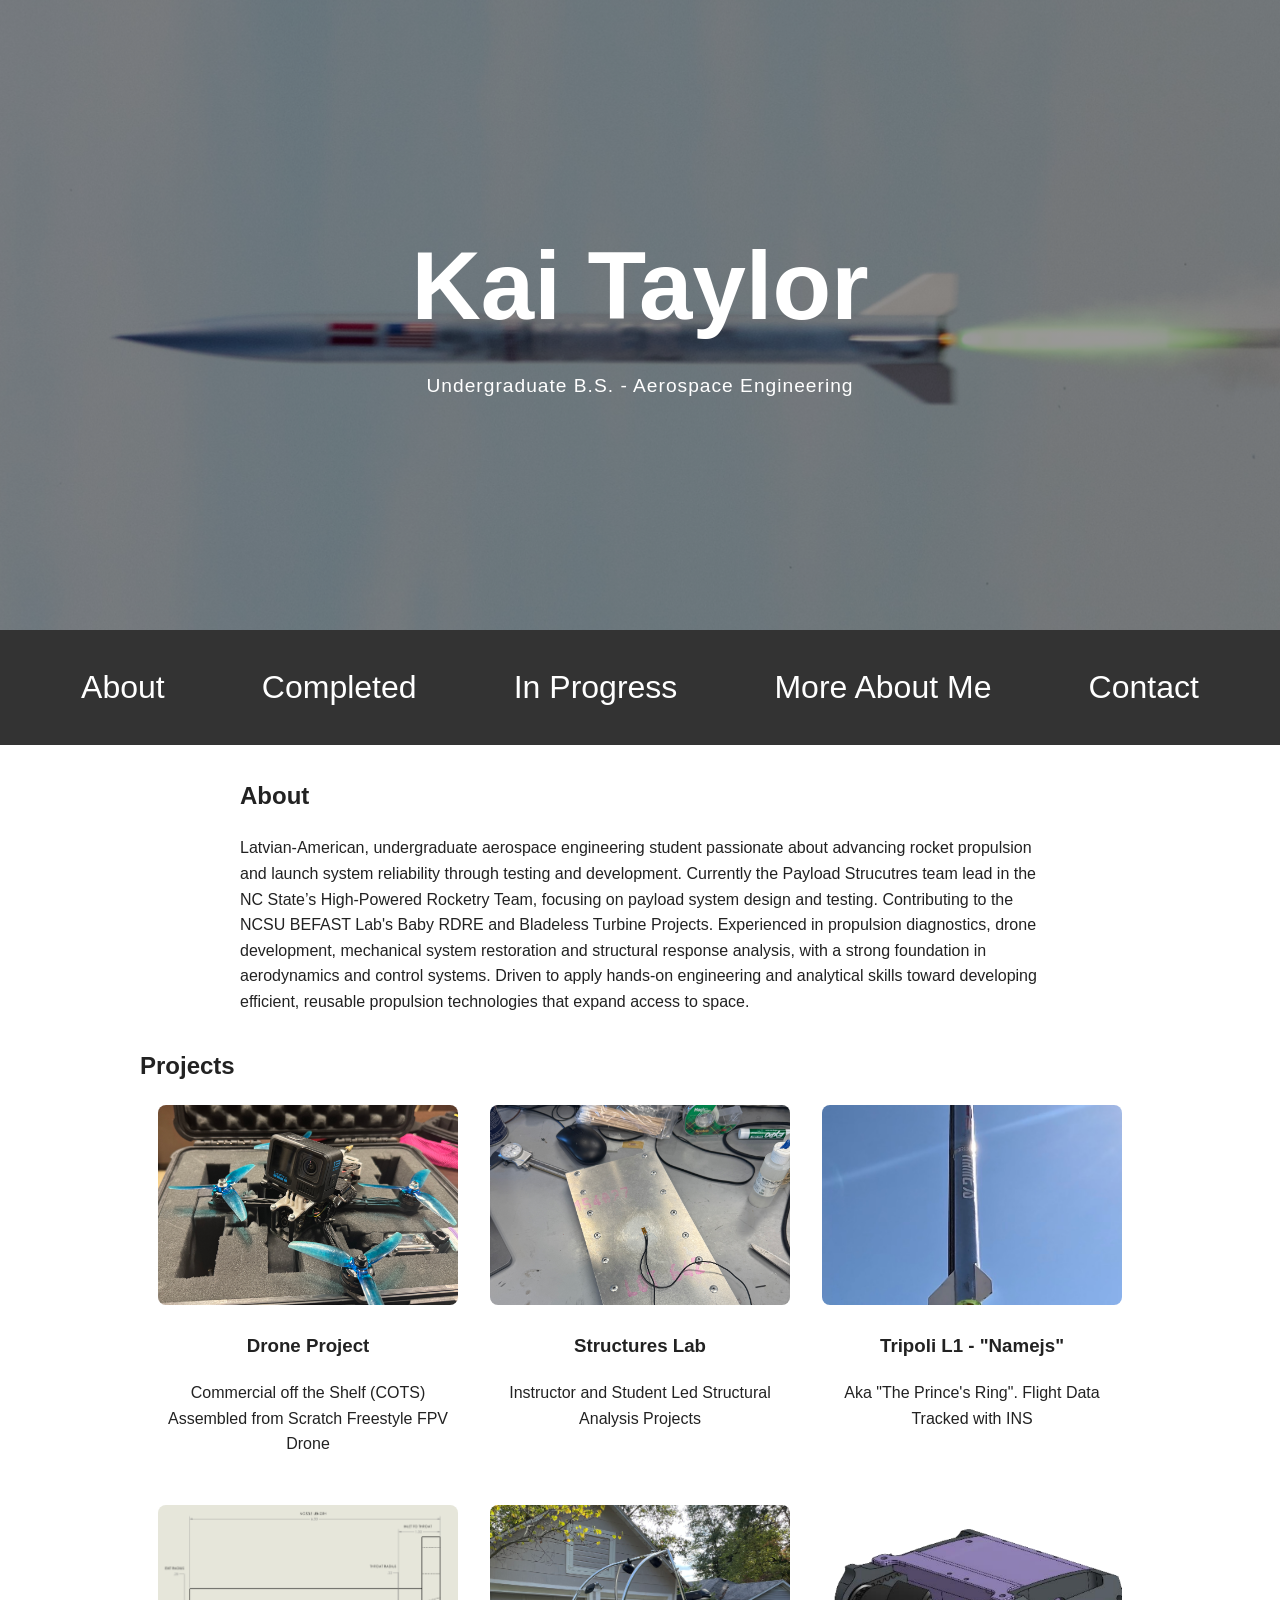
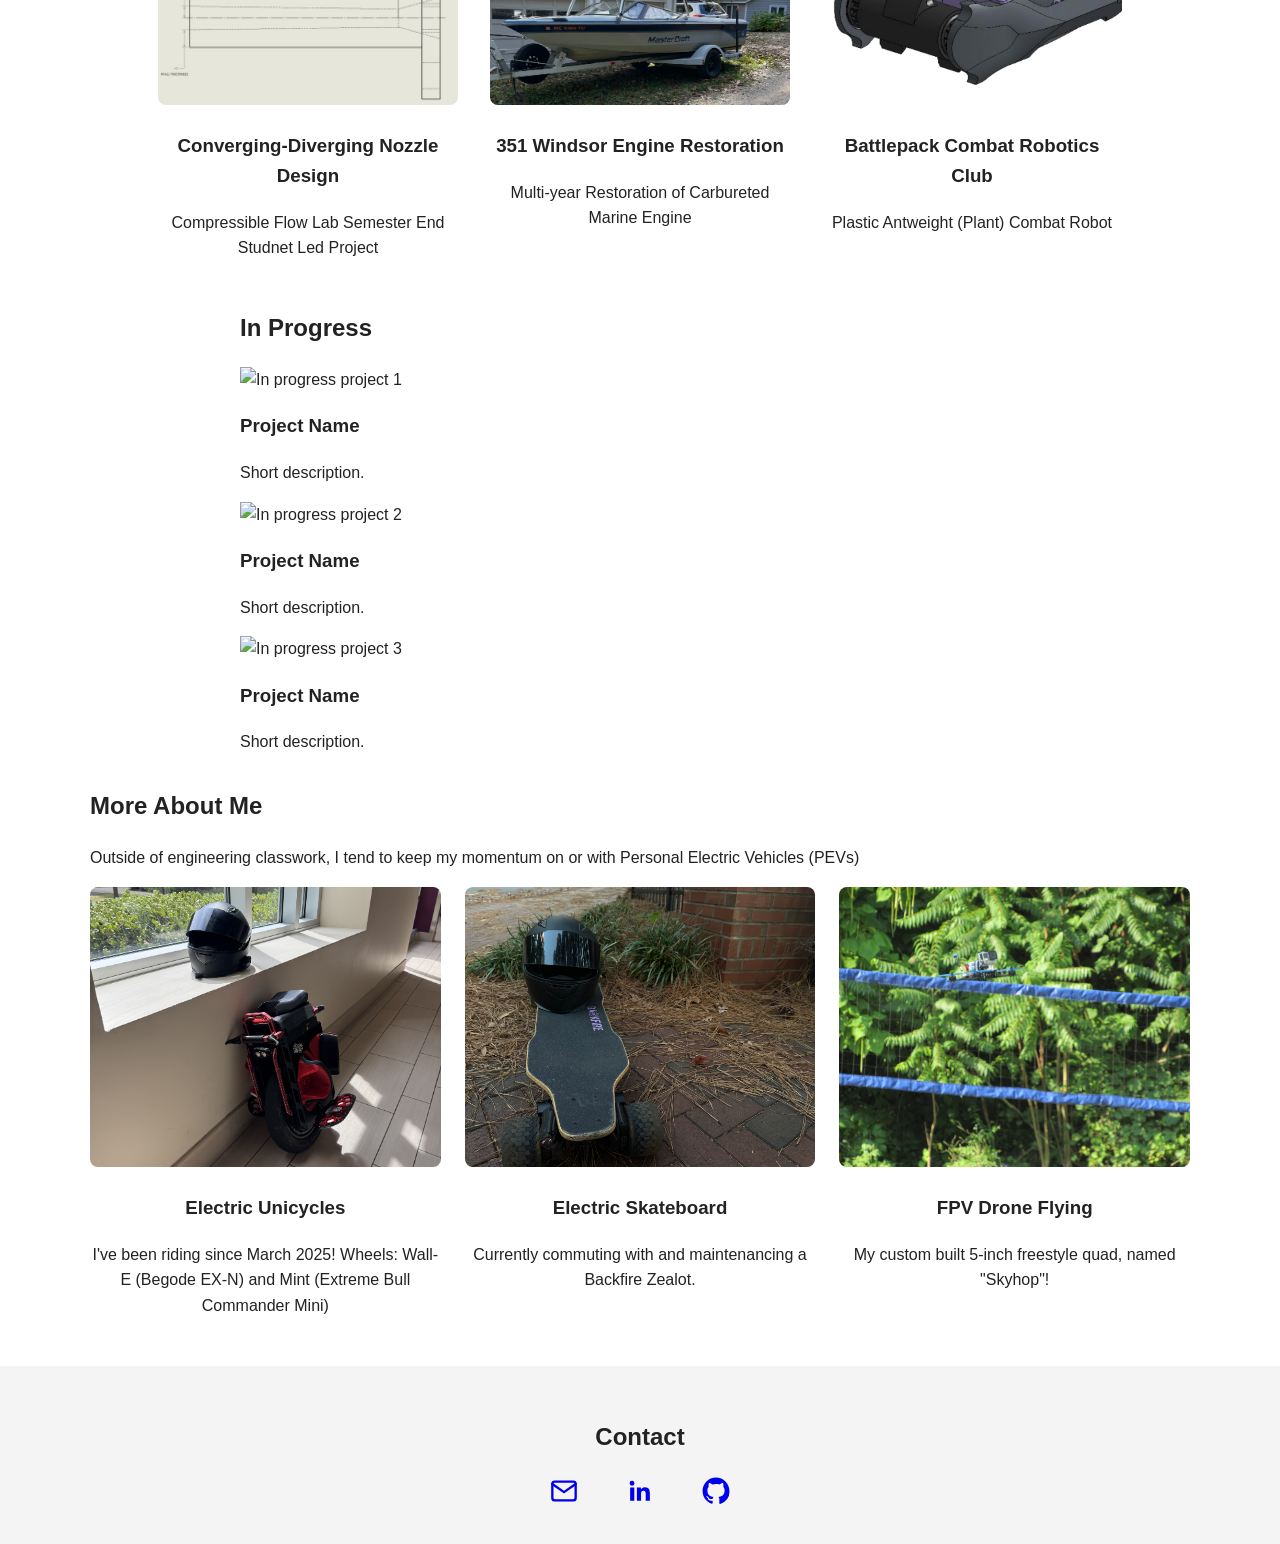
==== index.html @ 276e04f7 "Refactor in-progress project HTML structure Updated project display structure for in-progress projec" ====
<!DOCTYPE html>
<html lang="en">
<head>
  <meta charset="UTF-8">
  <meta name="viewport" content="width=device-width, initial-scale=1.0">
  <title>Kai Taylor — Portfolio</title>
  <link rel="stylesheet" href="style.css">
</head>
<body>

  <header>
    <h1>Kai Taylor</h1>
    <p>Undergraduate B.S. - Aerospace Engineering</p>
  </header>

<nav>
  <a href="#about">About</a>
  <a href="#projects">Completed</a>
  <a href="#in-progress">In Progress</a>
  <a href="#hobbies">More About Me</a>
  <a href="#contact">Contact</a>
</nav>

  <section id="about">
    <h2>About</h2>
    <p>Latvian-American, undergraduate aerospace engineering student passionate about advancing rocket propulsion and launch system reliability through testing and development. Currently the Payload Strucutres team lead in the NC State’s High-Powered Rocketry Team, focusing on payload system design and testing. Contributing to the NCSU BEFAST Lab's Baby RDRE and Bladeless Turbine Projects. Experienced in propulsion diagnostics, drone development, mechanical system restoration and structural response analysis, with a strong foundation in aerodynamics and control systems. Driven to apply hands-on engineering and analytical skills toward developing efficient, reusable propulsion technologies that expand access to space.</p>
  </section>

<section id="projects">
  <h2>Projects</h2>

  <div class="project-row">
    
    <div class="project">
      <a href="drone.html" class="project-link">
      <img src="drn_bann.JPG" alt="Drone project">
      </a>
      <h3>Drone Project</h3>
      <p>Commercial off the Shelf (COTS) Assembled from Scratch Freestyle FPV Drone</p>
    </div>
    
    <div class="project">
      <a href="structures-lab.html" class="project-link">
      <img src="struct_bann.JPG" alt="Structures lab">
      </a>
      <h3>Structures Lab</h3>
      <p>Instructor and Student Led Structural Analysis Projects</p>
    </div>
    
    <div class="project">
      <a href="tripoli-l1.html" class="project-link">
      <img src="rock_bann.jpg" alt="Tripoli L1">
      </a>
      <h3>Tripoli L1 - "Namejs"</h3>
      <p>Aka "The Prince's Ring". Flight Data Tracked with INS</p>
    </div>
    
  </div>

  <div class="project-row">
    
    <div class="project">
      <a href="cd-nozzle.html" class="project-link">
      <img src="nozz_bann.png" alt="Aero 2 lab nozzle">
      </a>
      <h3>Converging-Diverging Nozzle Design</h3>
      <p>Compressible Flow Lab Semester End Studnet Led Project</p>
    </div>
    
    <div class="project">
      <a href="351-windsor.html" class="project-link">
      <img src="laiv_bann.jpeg" alt="351 Windsor engine restoration">
      </a>
      <h3>351 Windsor Engine Restoration</h3>
      <p>Multi-year Restoration of Carbureted Marine Engine</p>
    </div>
    
    <div class="project">
      <a href="battlepack.html" class="project-link">
      <img src="bpcb_bann.png" alt="Battlepack Combat Robot">
      </a>
      <h3>Battlepack Combat Robotics Club</h3>
      <p>Plastic Antweight (Plant) Combat Robot</p>
    </div>
    
  </div>

</section>
  
<section id="in-progress">
  <h2>In Progress</h2>

  <div class="inprogress-row">
    <div class="inprogress">
      <img src="https://placehold.co/600x400?text=WIP+1" alt="In progress project 1">
      <h3>Project Name</h3>
      <p>Short description.</p>
    </div>
    <div class="inprogress">
      <img src="https://placehold.co/600x400?text=WIP+2" alt="In progress project 2">
      <h3>Project Name</h3>
      <p>Short description.</p>
    </div>
    <div class="inprogress">
      <img src="https://placehold.co/600x400?text=WIP+3" alt="In progress project 3">
      <h3>Project Name</h3>
      <p>Short description.</p>
    </div>
  </div>
</section>
  
<section id="hobbies">
  <h2>More About Me</h2>
  <p>Outside of engineering classwork, I tend to keep my momentum on or with Personal Electric Vehicles (PEVs)</p>

  <div class="hobby-row">
    <div class="hobby">
      <img src="EUC.JPG" alt="Electric unicycle">
      <h3>Electric Unicycles</h3>
      <p>I've been riding since March 2025! Wheels: Wall-E (Begode EX-N) and Mint (Extreme Bull Commander Mini)</p>
    </div>
    <div class="hobby">
      <img src="eskate.JPG" alt="Electric skateboard">
      <h3>Electric Skateboard</h3>
      <p>Currently commuting with and maintenancing a Backfire Zealot.</p>
    </div>
    <div class="hobby">
      <img src="FPV.JPG" alt="FPV drone flying">
      <h3>FPV Drone Flying</h3>
      <p>My custom built 5-inch freestyle quad, named "Skyhop"!</p>
    </div>
  </div>
</section>
  
<footer id="contact">
  <h2>Contact</h2>
  <div class="social-links">
    <a href="mailto:kaialekstaylor@gmail.com" aria-label="Email me">
      <svg xmlns="http://www.w3.org/2000/svg" width="28" height="28" viewBox="0 0 24 24" fill="none" stroke="currentColor" stroke-width="2" stroke-linecap="round" stroke-linejoin="round">
        <path d="M4 4h16v16H4z" stroke="none"/>
        <path d="M22 6l-10 7L2 6"/>
        <rect x="2" y="4" width="20" height="16" rx="2"/>
      </svg>
    </a>
    <a href="https://www.linkedin.com/in/kai-taylor-4030952b3/" target="_blank" rel="noopener noreferrer" aria-label="My LinkedIn">
      <svg xmlns="http://www.w3.org/2000/svg" width="28" height="28" viewBox="0 0 24 24" fill="currentColor">
        <path d="M20.45 20.45h-3.56v-5.57c0-1.33-.02-3.04-1.85-3.04-1.85 0-2.14 1.45-2.14 2.94v5.67H9.34V9h3.41v1.56h.05c.48-.9 1.64-1.85 3.38-1.85 3.6 0 4.27 2.37 4.27 5.45v6.29zM5.34 7.43a2.07 2.07 0 1 1 0-4.13 2.07 2.07 0 0 1 0 4.13zM7.12 20.45H3.56V9h3.56v11.45z"/>
      </svg>
    </a>
    
    <a href="https://github.com/kaiatay" target="_blank" rel="noopener noreferrer" aria-label="My GitHub">
  <svg xmlns="http://www.w3.org/2000/svg" width="28" height="28" viewBox="0 0 24 24" fill="currentColor">
    <path d="M12 .5C5.65.5.5 5.65.5 12c0 5.08 3.29 9.39 7.86 10.91.57.11.78-.25.78-.55 0-.27-.01-1.16-.02-2.11-3.2.7-3.88-1.36-3.88-1.36-.52-1.33-1.28-1.68-1.28-1.68-1.04-.71.08-.7.08-.7 1.15.08 1.76 1.18 1.76 1.18 1.03 1.76 2.7 1.25 3.36.96.1-.75.4-1.25.72-1.54-2.56-.29-5.25-1.28-5.25-5.7 0-1.26.45-2.29 1.18-3.09-.12-.29-.51-1.46.11-3.05 0 0 .97-.31 3.18 1.18a11.05 11.05 0 0 1 2.9-.39c.98.01 1.97.13 2.9.39 2.2-1.49 3.17-1.18 3.17-1.18.63 1.59.24 2.76.12 3.05.74.8 1.18 1.83 1.18 3.09 0 4.43-2.7 5.4-5.27 5.69.42.36.78 1.08.78 2.17 0 1.57-.01 2.83-.01 3.22 0 .3.2.67.79.55A10.51 10.51 0 0 0 23.5 12C23.5 5.65 18.35.5 12 .5z"/>
  </svg>
</a>
  </div>
</footer>

</body>
</html>
---- style.css ----
body {
  font-family: Arial, sans-serif;
  margin: 0;
  padding: 0;
  line-height: 1.6;
  color: #222;
}

header {
  height: 70vh;
  display: flex;
  flex-direction: column;
  justify-content: center;
  align-items: center;
  text-align: center;
  background: linear-gradient(rgba(0,0,0,0.4), rgba(0,0,0,0.4)),
              url('banner.PNG') center/cover no-repeat;
  color: white;
}

header h1 {
  font-size: 6rem;
  margin: 0;
}

.hobby-row {
  display: flex;
  justify-content: center;
  gap: 1.5rem;
  flex-wrap: nowrap;
}

#hobbies {
  max-width: 1100px;
}

.hobby {
  flex: 1 1 0;
  text-align: center;
}

.hobby img {
  width: 100%;
  height: 280px;
  object-fit: cover;
  border-radius: 8px;
}

header p {
  font-size: 1.2rem;
  margin-top: 0.5rem;
  font-weight: 300;
  letter-spacing: 1px;
}

html {
  scroll-behavior: smooth;
}

nav {
  display: flex;
  justify-content: space-evenly;
  font-size: 2.0rem;
  gap: 3rem;
  padding: 2rem;
  background: #333;
}

nav a {
  color: white;
  text-decoration: none;
}

section {
  max-width: 800px;
  width: 90%;
  margin: 2rem auto;
  padding: 0 1rem;
  scroll-margin-top: 2rem;
}

#projects {
  max-width: 1000px;
}

.project-row {
  display: flex;
  justify-content: center;
  gap: 2rem;
  flex-wrap: wrap;
  margin-bottom: 2rem;
}

.project {
  flex: 1 1 250px;
  max-width: 300px;
  text-align: center;
}

.project-link {
  color: inherit;
  text-decoration: none;
  display: block;
  cursor: pointer;
}

.project-link:hover h3 {
  text-decoration: underline;
}

.project-link img {
  transition: transform 0.2s ease, box-shadow 0.2s ease;
}

.project-link:hover img {
  transform: translateY(-6px);
  box-shadow: 0 8px 16px rgba(0,0,0,0.2);
}

.project img {
  width: 100%;
  height: 200px;
  object-fit: cover;
  object-position: center 30%;
  border-radius: 8px;
}

.project-header {
  height: 30vh;
  background: #333;
  display: flex;
  justify-content: center;
  align-items: center;
  color: white;
}

.project-detail {
  max-width: 800px;
  width: 90%;
  margin: 2rem auto;
}

.project-detail img {
  width: 100%;
  border-radius: 8px;
  margin-bottom: 1rem;
}

.back-link {
  display: inline-flex;
  align-items: center;
  color: #333;
  margin-top: 1.5rem;
  transition: transform 0.2s ease, color 0.2s ease;
}

.back-link:hover {
  transform: translateX(-4px);
  color: #000;
}

footer {
  text-align: center;
  justify-content: space-evenly;
  padding: 2rem;
  background: #f4f4f4;
}

.social-links {
  display: flex;
  justify-content: center;
  gap: 3rem;
  margin-top: 1rem;
}

@media (max-width: 600px) {

  header h1 {
    font-size: 2.8rem;
  }

  header p {
    font-size: 1rem;
  }

 .hobby img {
    height: 90px;
  }
  
  nav {
    font-size: 0.85rem;
    gap: 0.5rem;
    padding: 0.5rem;
  }

  section {
    width: 95%;
    padding: 0 0.5rem;
  }

  .project-row {
    gap: 0.75rem;
  }

  .project {
    flex: 1 1 90px;
    max-width: 110px;
  }

  .project img {
    height: 90px;
  }

  .project h3 {
    font-size: 0.75rem;
    margin: 0.4rem 0;
  }

  .project p {
    display: none;
  }

  .project-header h1 {
    font-size: 1.6rem;
  }

  .back-link svg {
    width: 22px;
    height: 22px;
  }

  .social-links svg {
    width: 22px;
    height: 22px;
  }

}
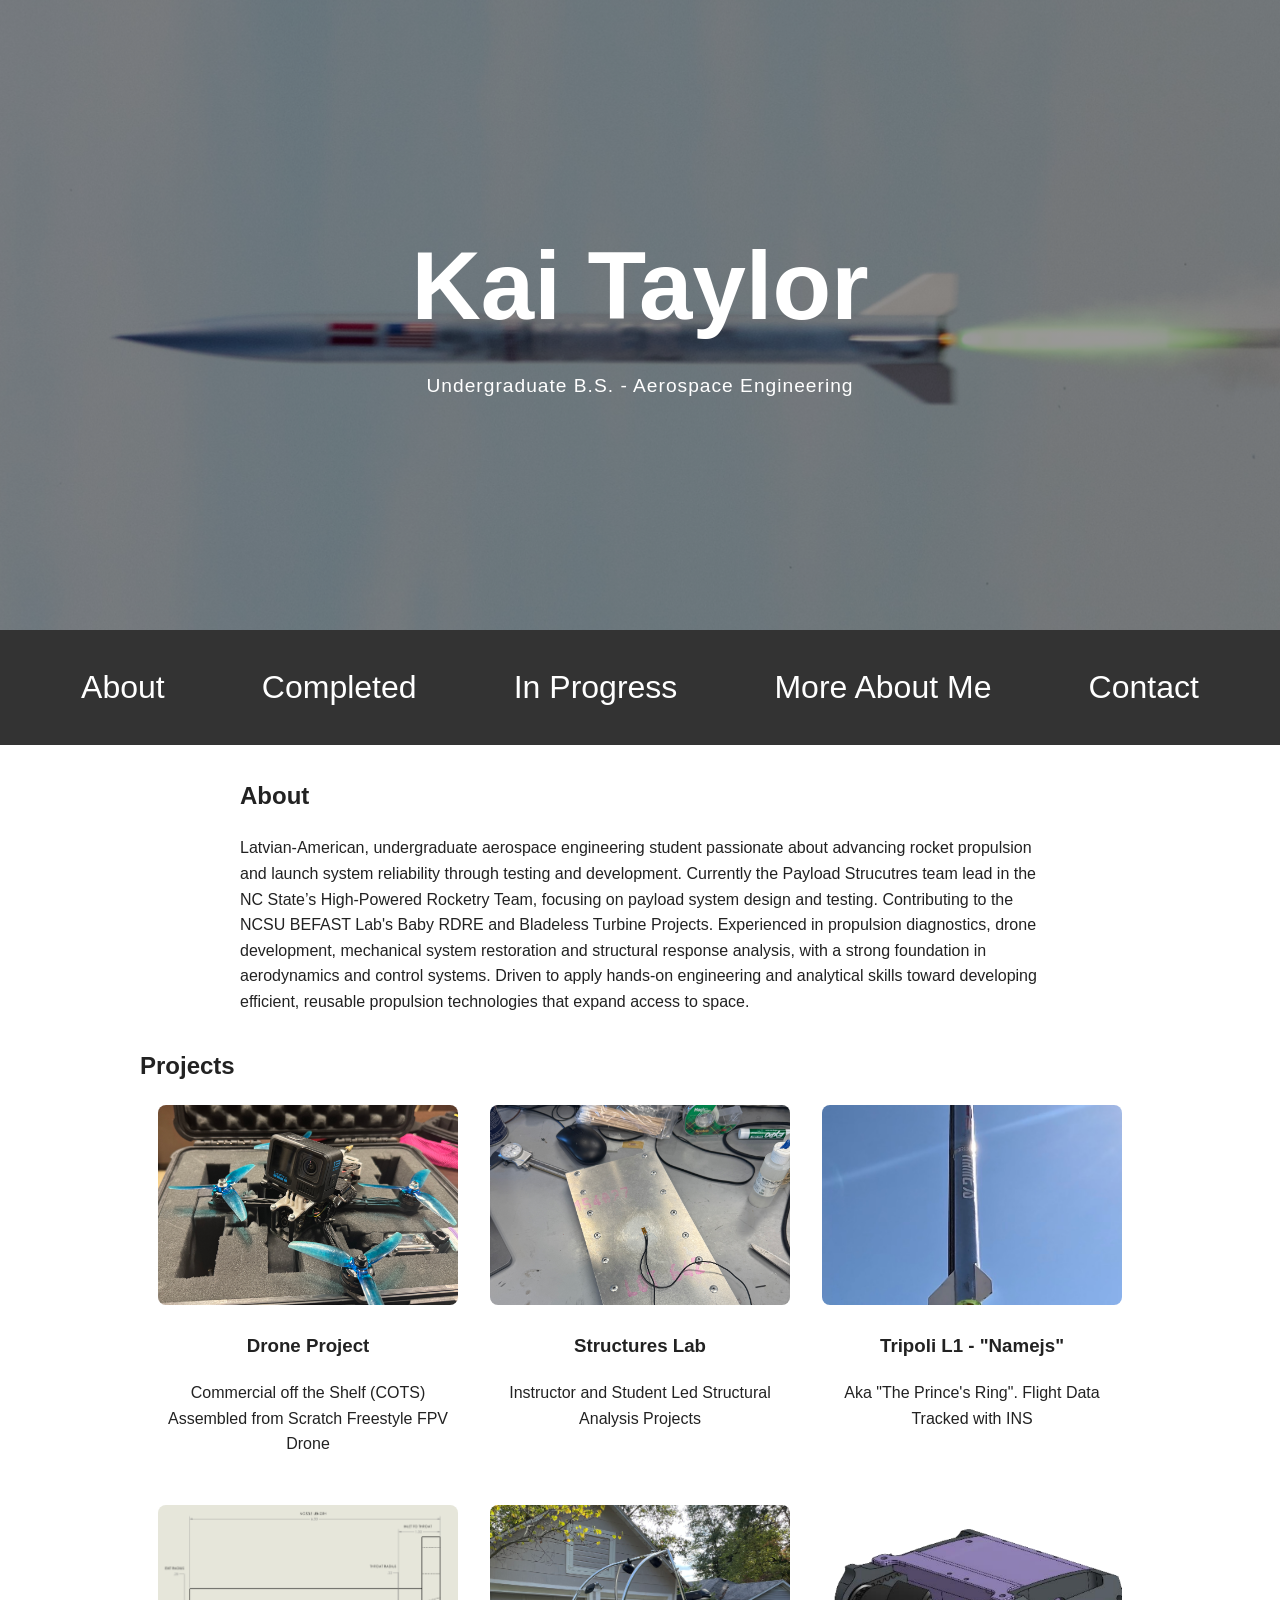
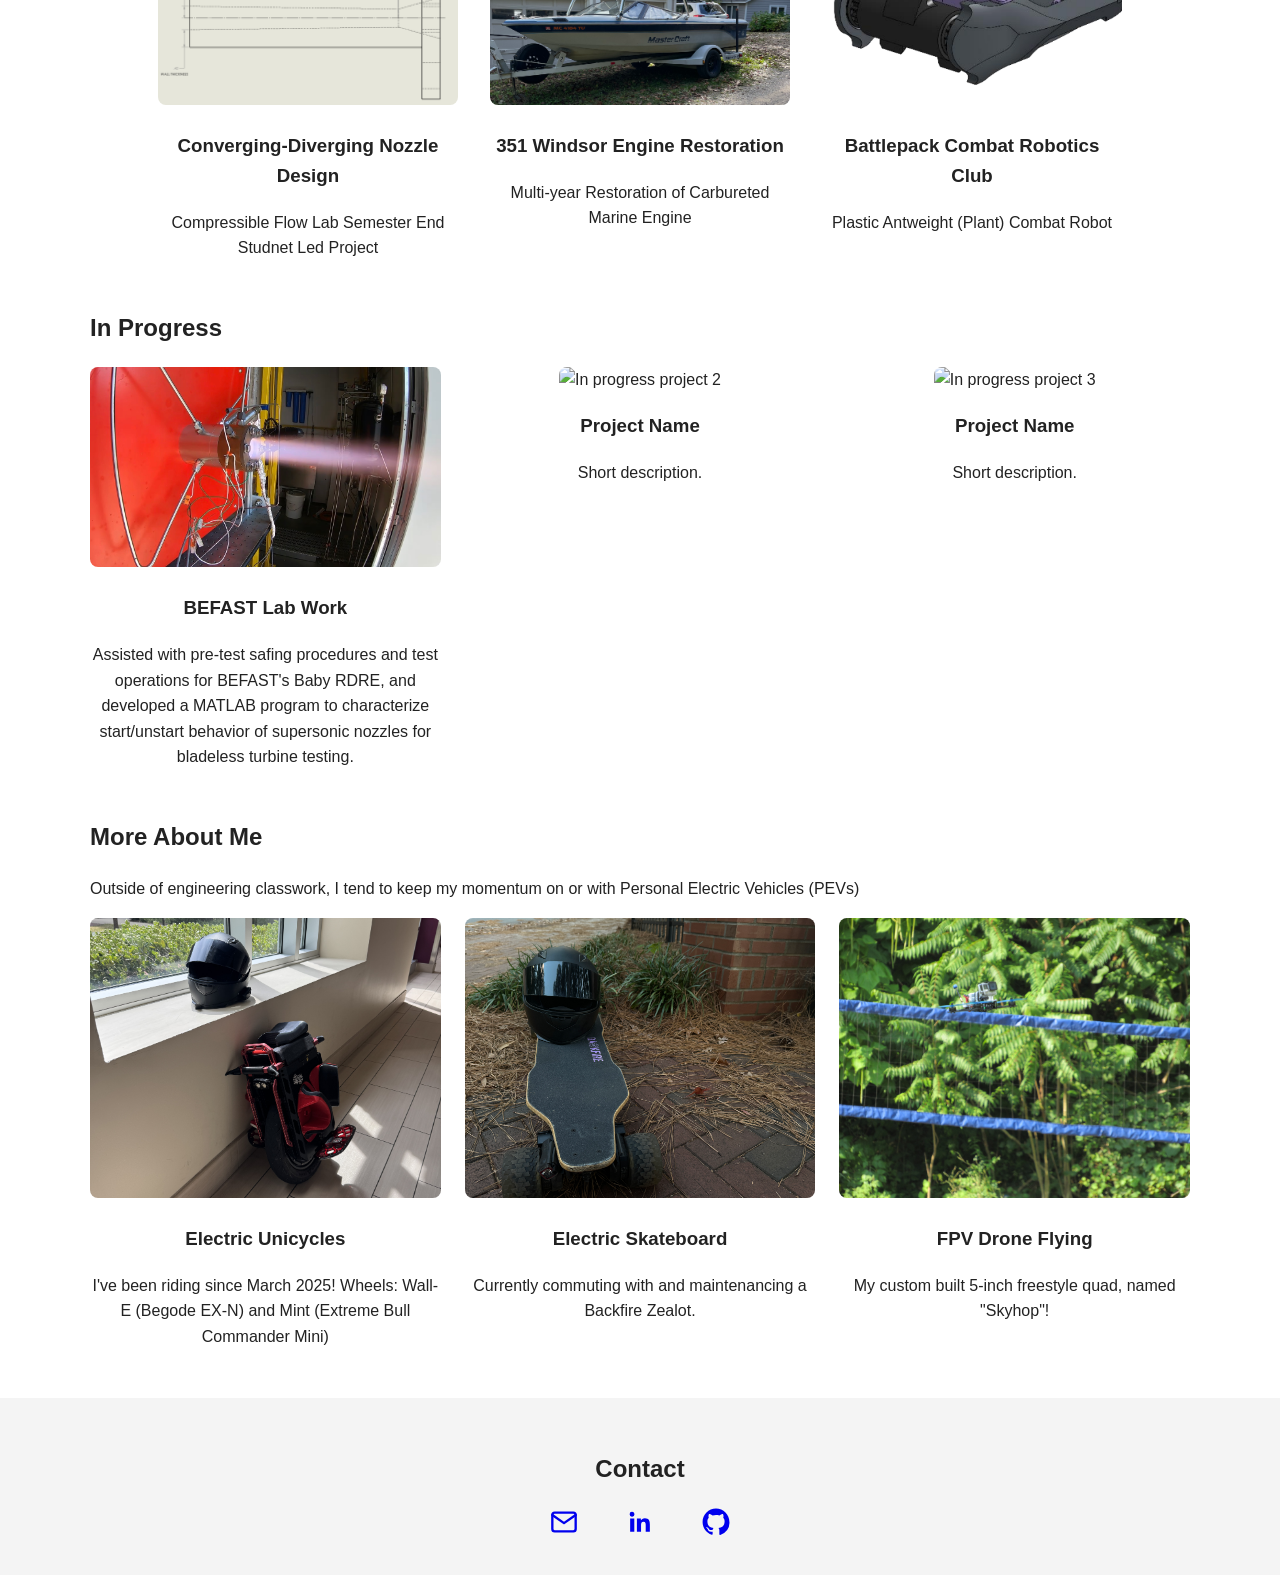
==== commit 1dd81978: "Modify in-progress project section in index.html Updated project details and image for BEFAST Lab Wo" ====
--- a/index.html
+++ b/index.html
@@ -92,9 +92,9 @@
 
   <div class="inprogress-row">
     <div class="inprogress">
-      <img src="https://placehold.co/600x400?text=WIP+1" alt="In progress project 1">
-      <h3>Project Name</h3>
-      <p>Short description.</p>
+      <img src="babyrdre.jpeg" alt="In progress project 1">
+      <h3>BEFAST Lab Work</h3>
+      <p><p>Assisted with pre-test safing procedures and test operations for BEFAST's Baby RDRE, and developed a MATLAB program to characterize start/unstart behavior of supersonic nozzles for bladeless turbine testing.</p></p>
     </div>
     <div class="inprogress">
       <img src="https://placehold.co/600x400?text=WIP+2" alt="In progress project 2">
--- a/style.css
+++ b/style.css
@@ -146,6 +146,29 @@
   margin-bottom: 1rem;
 }
 
+.inprogress-row {
+  display: flex;
+  justify-content: center;
+  gap: 1.5rem;
+  flex-wrap: nowrap;
+}
+
+.inprogress {
+  flex: 1 1 0;
+  text-align: center;
+}
+
+.inprogress img {
+  width: 100%;
+  height: 200px;
+  object-fit: cover;
+  border-radius: 8px;
+}
+
+#in-progress {
+  max-width: 1100px;
+}
+
 .back-link {
   display: inline-flex;
   align-items: center;
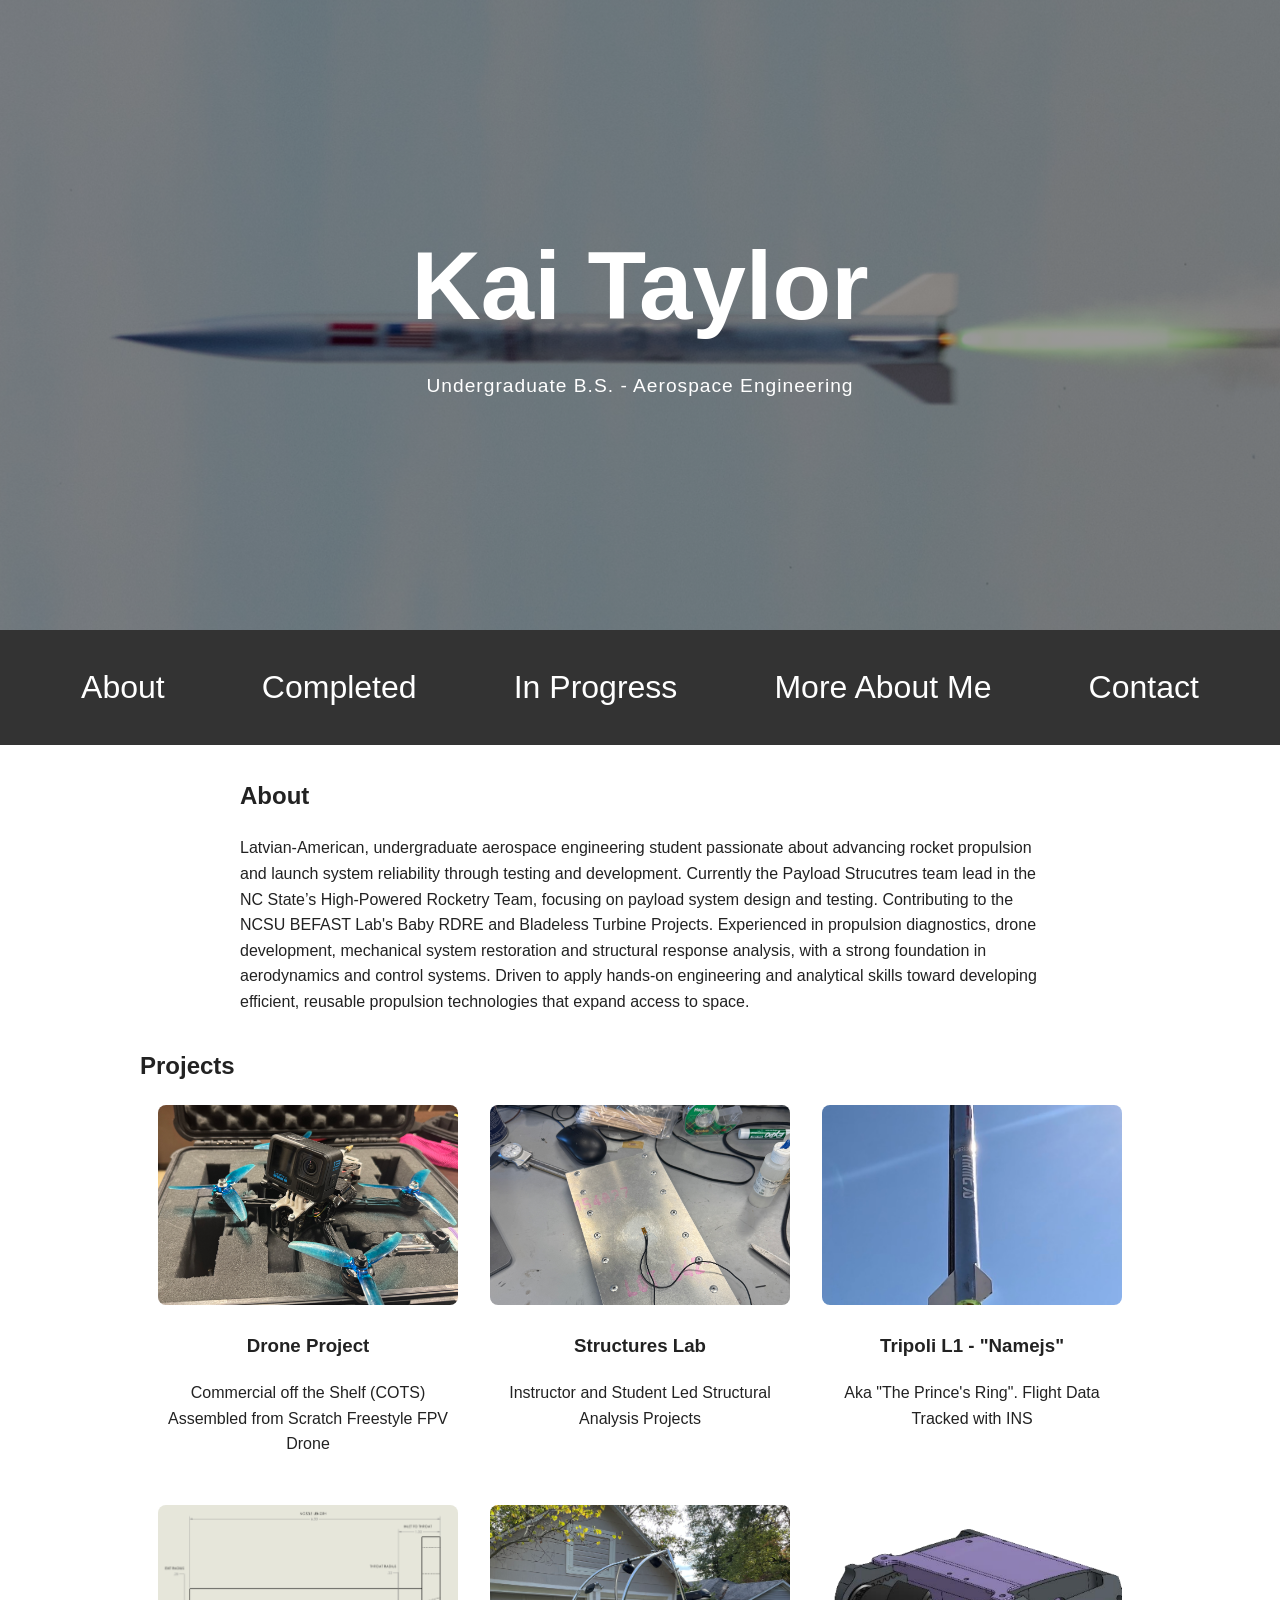
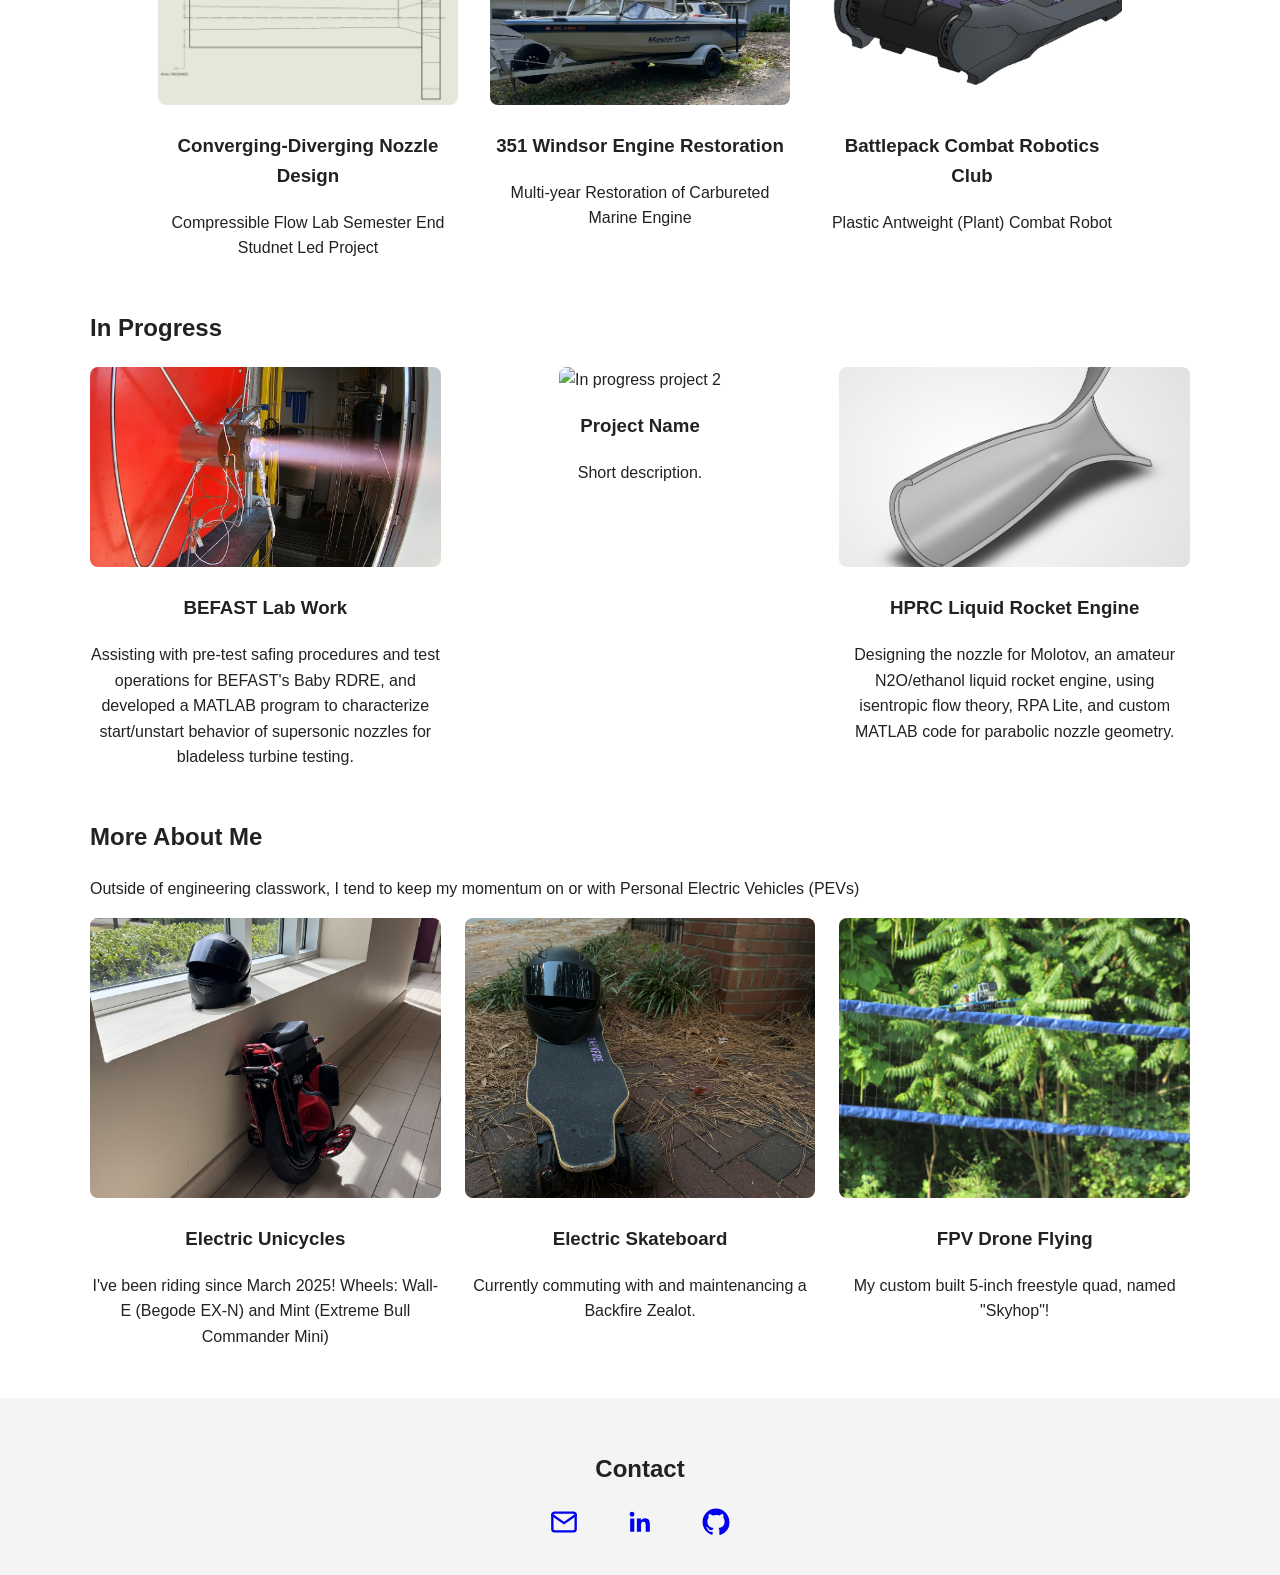
==== commit 269816da: "Update project descriptions in index.html" ====
--- a/index.html
+++ b/index.html
@@ -94,7 +94,7 @@
     <div class="inprogress">
       <img src="babyrdre.jpeg" alt="In progress project 1">
       <h3>BEFAST Lab Work</h3>
-      <p><p>Assisted with pre-test safing procedures and test operations for BEFAST's Baby RDRE, and developed a MATLAB program to characterize start/unstart behavior of supersonic nozzles for bladeless turbine testing.</p></p>
+      <p><p>Assisting with pre-test safing procedures and test operations for BEFAST's Baby RDRE, and developed a MATLAB program to characterize start/unstart behavior of supersonic nozzles for bladeless turbine testing.</p></p>
     </div>
     <div class="inprogress">
       <img src="https://placehold.co/600x400?text=WIP+2" alt="In progress project 2">
@@ -102,9 +102,9 @@
       <p>Short description.</p>
     </div>
     <div class="inprogress">
-      <img src="https://placehold.co/600x400?text=WIP+3" alt="In progress project 3">
-      <h3>Project Name</h3>
-      <p>Short description.</p>
+      <img src="molotov.png" alt="In progress project 3">
+      <h3>HPRC Liquid Rocket Engine</h3>
+      <p>Designing the nozzle for Molotov, an amateur N2O/ethanol liquid rocket engine, using isentropic flow theory, RPA Lite, and custom MATLAB code for parabolic nozzle geometry.</p>
     </div>
   </div>
 </section>
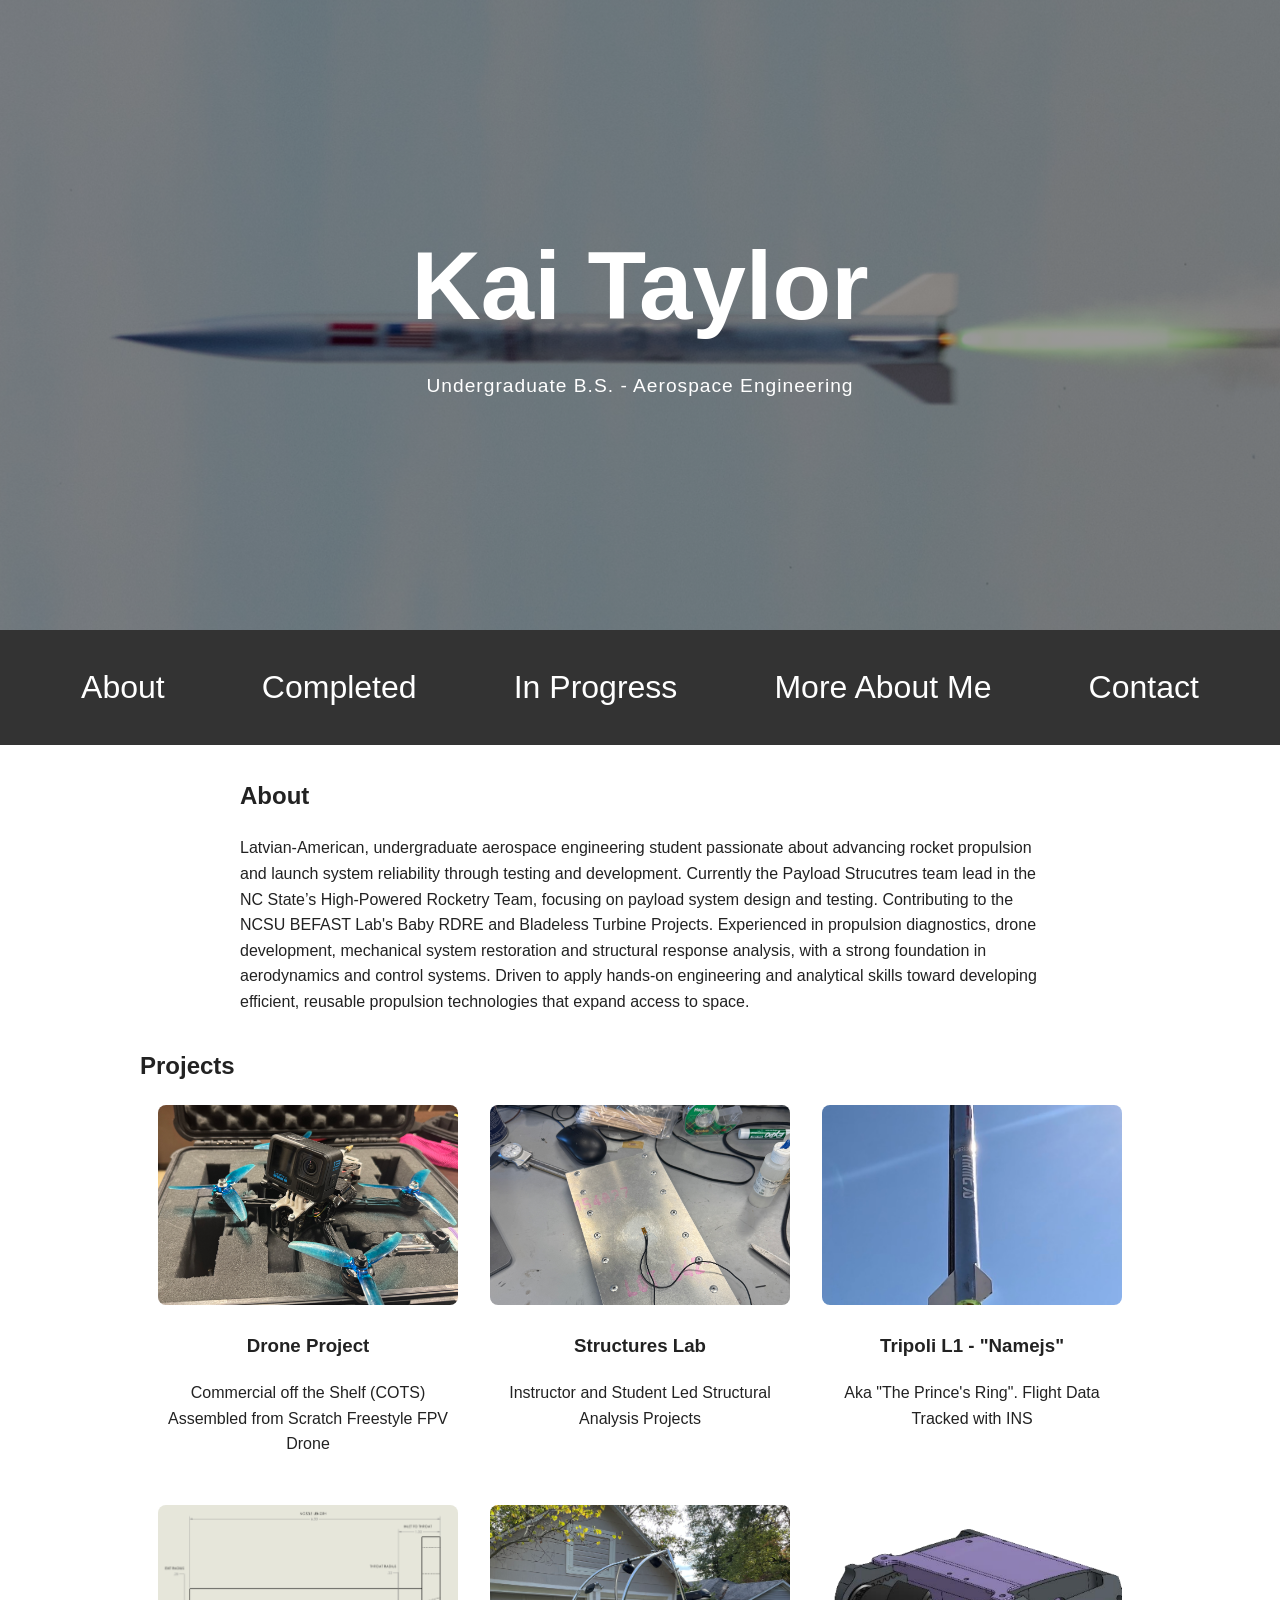
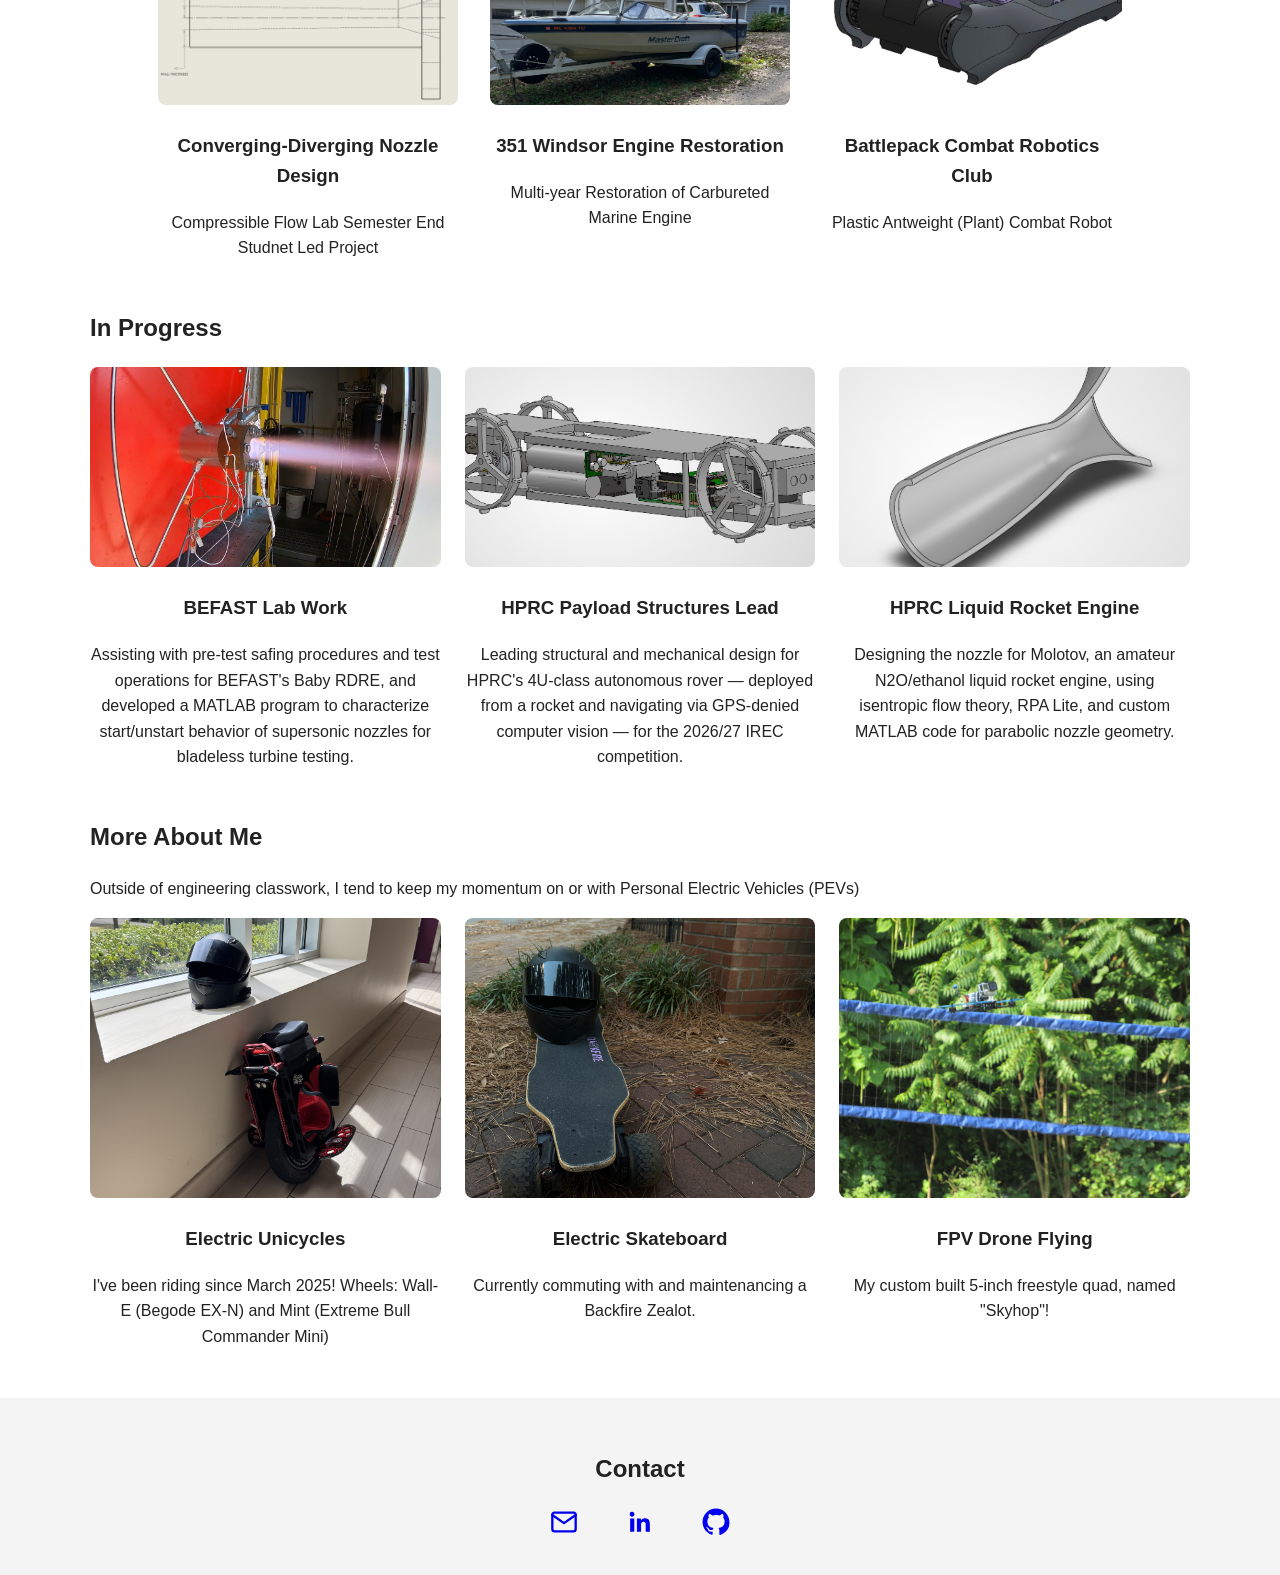
==== commit 1c97bfa1: "Replace project 2 details and image in index.html Updated project details and image source for HPRC." ====
--- a/index.html
+++ b/index.html
@@ -92,17 +92,21 @@
 
   <div class="inprogress-row">
     <div class="inprogress">
+        <a href="https://befast.wordpress.ncsu.edu/" class="project-link">
       <img src="babyrdre.jpeg" alt="In progress project 1">
+          </a>
       <h3>BEFAST Lab Work</h3>
       <p><p>Assisting with pre-test safing procedures and test operations for BEFAST's Baby RDRE, and developed a MATLAB program to characterize start/unstart behavior of supersonic nozzles for bladeless turbine testing.</p></p>
     </div>
     <div class="inprogress">
-      <img src="https://placehold.co/600x400?text=WIP+2" alt="In progress project 2">
-      <h3>Project Name</h3>
-      <p>Short description.</p>
+      <img src="hprcrover.jpg" alt="In progress project 2">
+      <h3>HPRC Payload Structures Lead</h3>
+      <p>Leading structural and mechanical design for HPRC's 4U-class autonomous rover — deployed from a rocket and navigating via GPS-denied computer vision — for the 2026/27 IREC competition.</p>
     </div>
     <div class="inprogress">
+      <a href="https://ncsurocketry.org/" class="project-link">
       <img src="molotov.png" alt="In progress project 3">
+      </a>
       <h3>HPRC Liquid Rocket Engine</h3>
       <p>Designing the nozzle for Molotov, an amateur N2O/ethanol liquid rocket engine, using isentropic flow theory, RPA Lite, and custom MATLAB code for parabolic nozzle geometry.</p>
     </div>
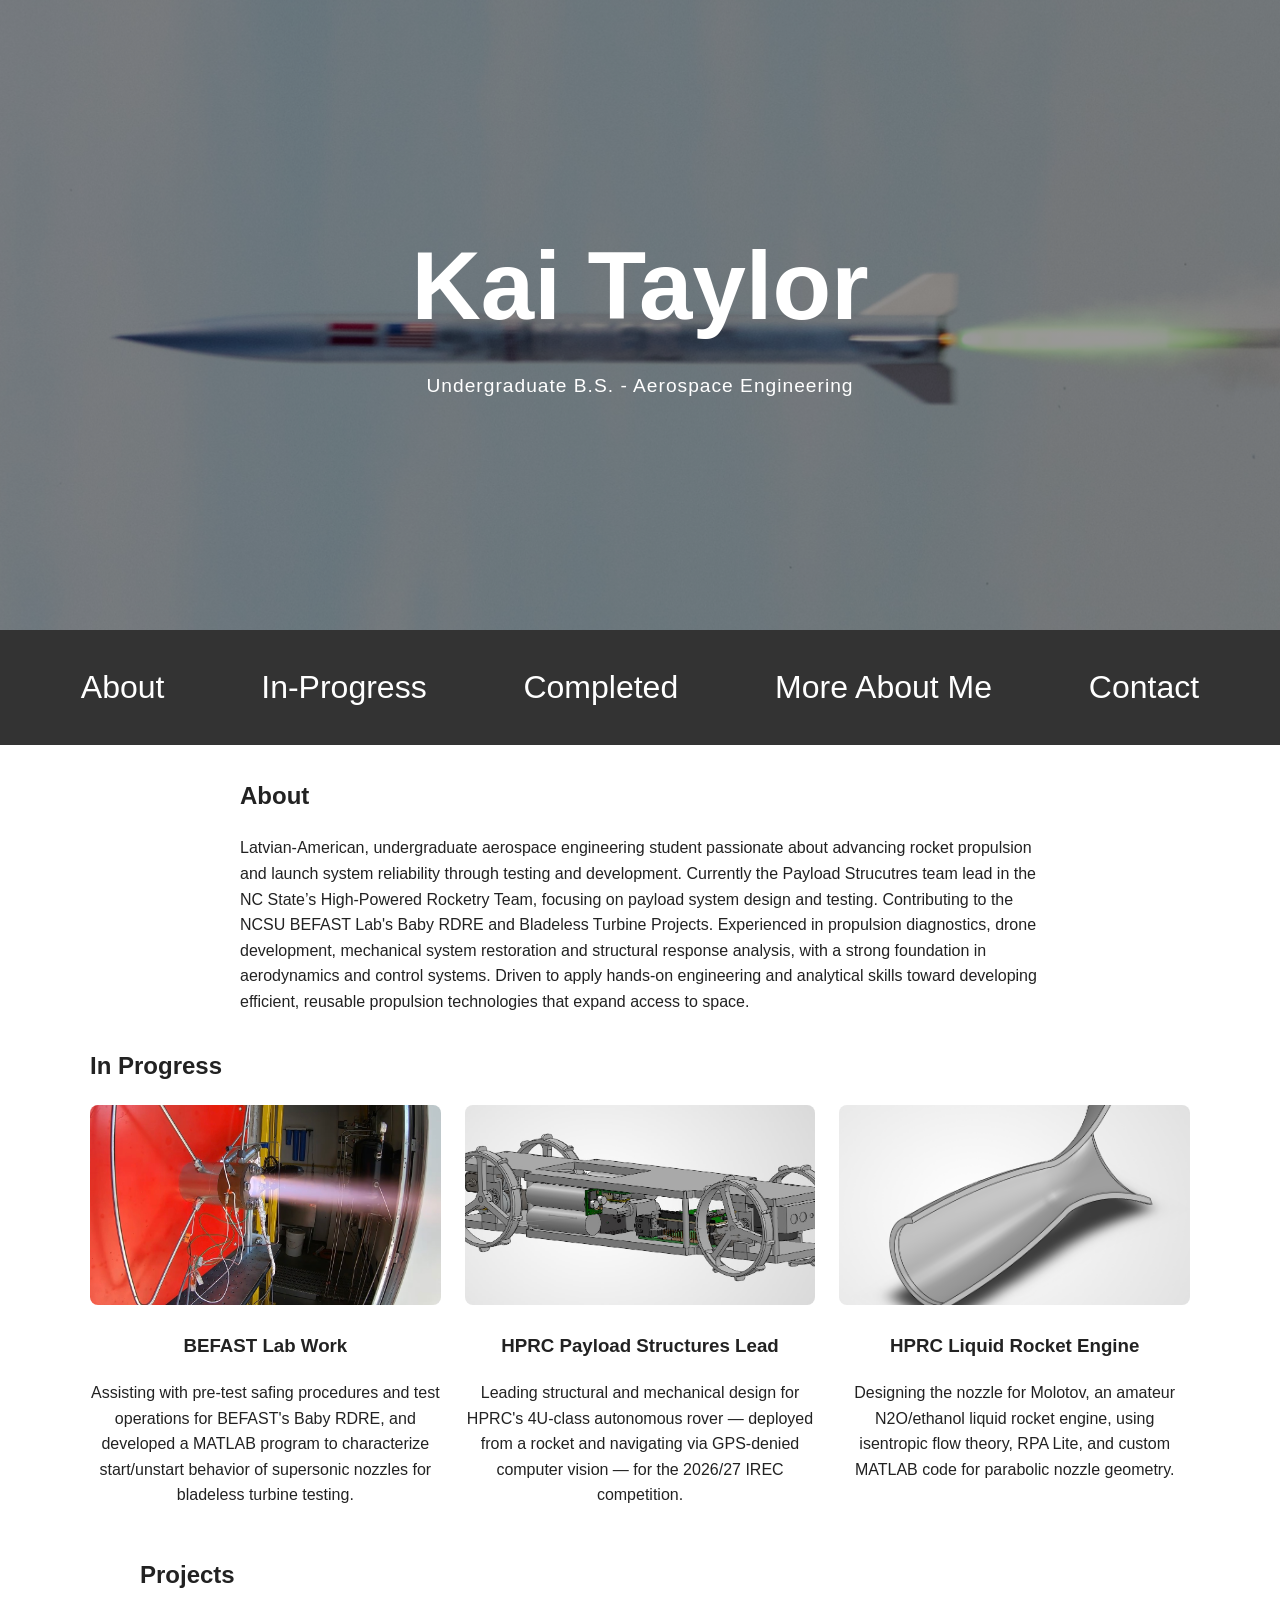
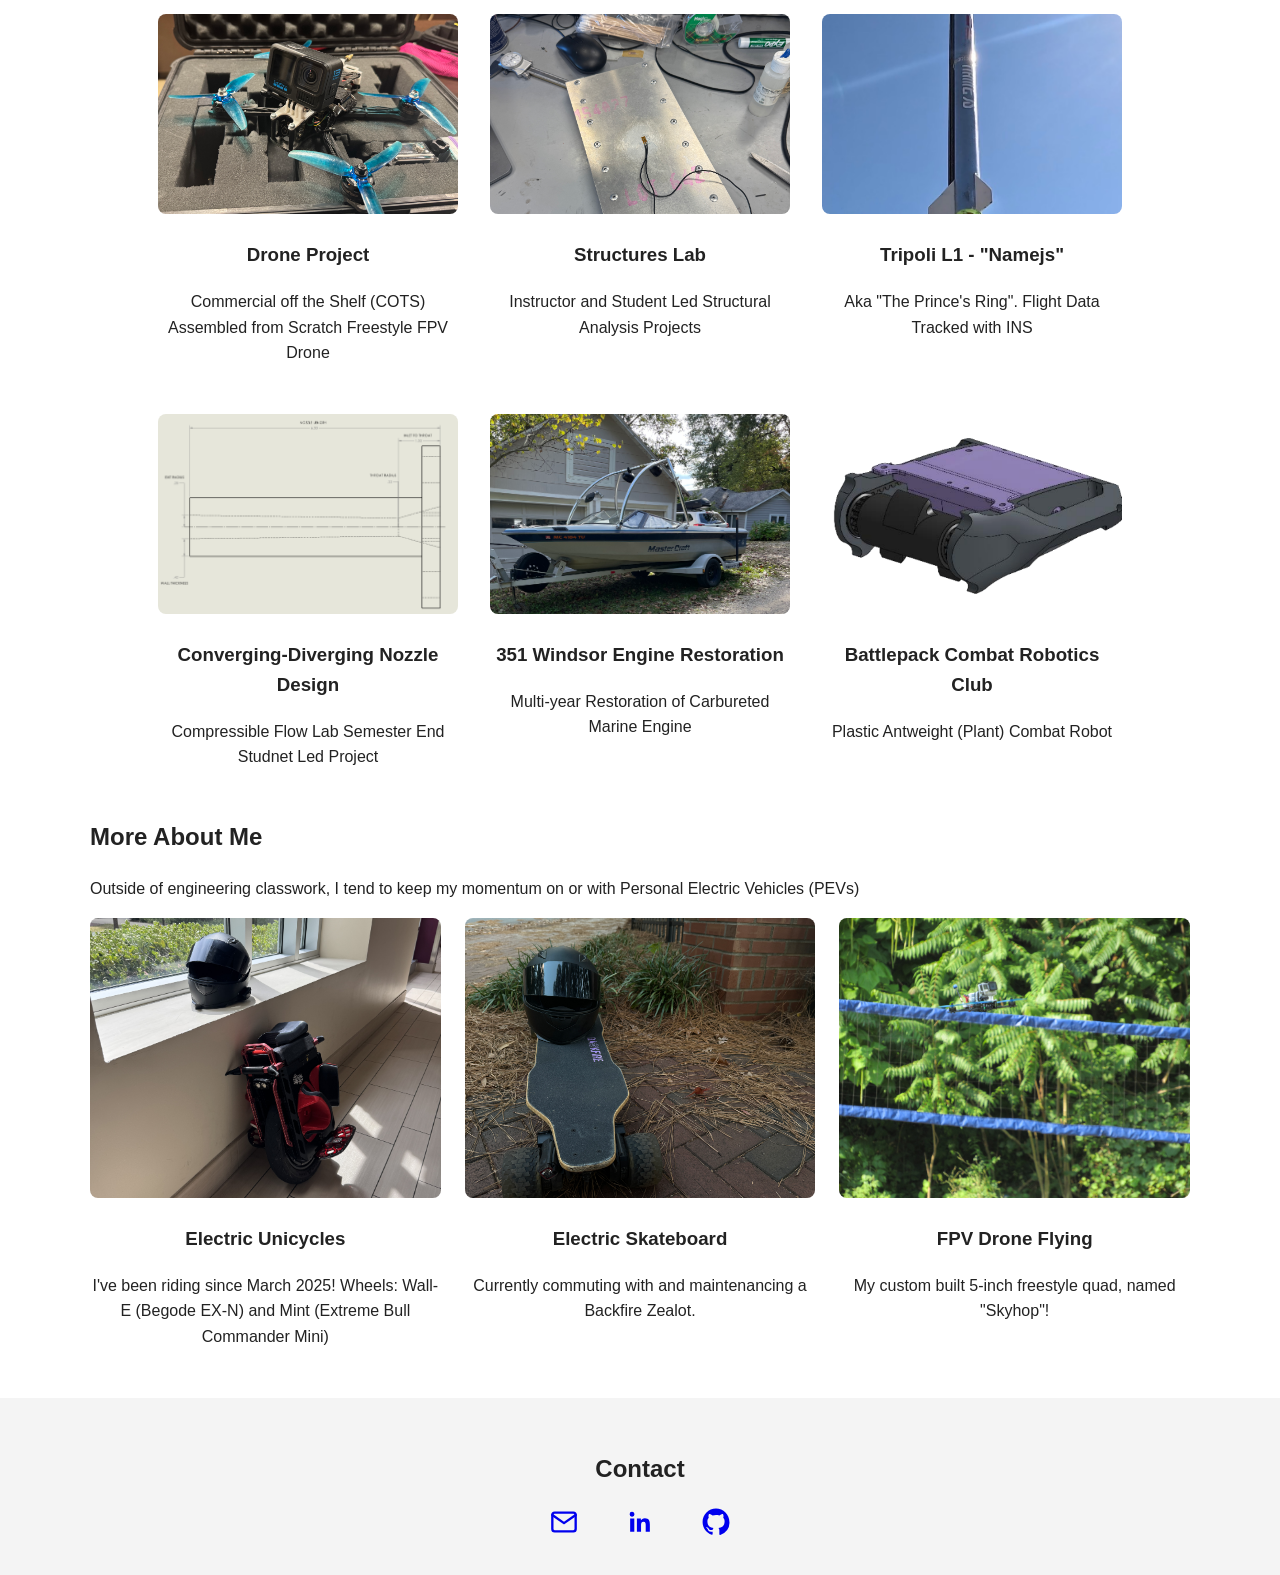
==== commit efca8de9: "Add 'In Progress' section and clean up HTML Added a new 'In Progress' section with project details a" ====
--- a/index.html
+++ b/index.html
@@ -15,8 +15,8 @@
 
 <nav>
   <a href="#about">About</a>
+  <a href="#in-progress">In-Progress</a>
   <a href="#projects">Completed</a>
-  <a href="#in-progress">In Progress</a>
   <a href="#hobbies">More About Me</a>
   <a href="#contact">Contact</a>
 </nav>
@@ -26,6 +26,32 @@
     <p>Latvian-American, undergraduate aerospace engineering student passionate about advancing rocket propulsion and launch system reliability through testing and development. Currently the Payload Strucutres team lead in the NC State’s High-Powered Rocketry Team, focusing on payload system design and testing. Contributing to the NCSU BEFAST Lab's Baby RDRE and Bladeless Turbine Projects. Experienced in propulsion diagnostics, drone development, mechanical system restoration and structural response analysis, with a strong foundation in aerodynamics and control systems. Driven to apply hands-on engineering and analytical skills toward developing efficient, reusable propulsion technologies that expand access to space.</p>
   </section>
 
+<section id="in-progress">
+  <h2>In Progress</h2>
+
+  <div class="inprogress-row">
+    <div class="inprogress">
+        <a href="https://befast.wordpress.ncsu.edu/" class="project-link">
+      <img src="babyrdre.jpeg" alt="In progress project 1">
+          </a>
+      <h3>BEFAST Lab Work</h3>
+      <p><p>Assisting with pre-test safing procedures and test operations for BEFAST's Baby RDRE, and developed a MATLAB program to characterize start/unstart behavior of supersonic nozzles for bladeless turbine testing.</p></p>
+    </div>
+    <div class="inprogress">
+      <img src="hprcrover.jpg" alt="In progress project 2">
+      <h3>HPRC Payload Structures Lead</h3>
+      <p>Leading structural and mechanical design for HPRC's 4U-class autonomous rover — deployed from a rocket and navigating via GPS-denied computer vision — for the 2026/27 IREC competition.</p>
+    </div>
+    <div class="inprogress">
+      <a href="https://ncsurocketry.org/" class="project-link">
+      <img src="molotov.png" alt="In progress project 3">
+      </a>
+      <h3>HPRC Liquid Rocket Engine</h3>
+      <p>Designing the nozzle for Molotov, an amateur N2O/ethanol liquid rocket engine, using isentropic flow theory, RPA Lite, and custom MATLAB code for parabolic nozzle geometry.</p>
+    </div>
+  </div>
+</section>
+  
 <section id="projects">
   <h2>Projects</h2>
 
@@ -87,31 +113,6 @@
 
 </section>
   
-<section id="in-progress">
-  <h2>In Progress</h2>
-
-  <div class="inprogress-row">
-    <div class="inprogress">
-        <a href="https://befast.wordpress.ncsu.edu/" class="project-link">
-      <img src="babyrdre.jpeg" alt="In progress project 1">
-          </a>
-      <h3>BEFAST Lab Work</h3>
-      <p><p>Assisting with pre-test safing procedures and test operations for BEFAST's Baby RDRE, and developed a MATLAB program to characterize start/unstart behavior of supersonic nozzles for bladeless turbine testing.</p></p>
-    </div>
-    <div class="inprogress">
-      <img src="hprcrover.jpg" alt="In progress project 2">
-      <h3>HPRC Payload Structures Lead</h3>
-      <p>Leading structural and mechanical design for HPRC's 4U-class autonomous rover — deployed from a rocket and navigating via GPS-denied computer vision — for the 2026/27 IREC competition.</p>
-    </div>
-    <div class="inprogress">
-      <a href="https://ncsurocketry.org/" class="project-link">
-      <img src="molotov.png" alt="In progress project 3">
-      </a>
-      <h3>HPRC Liquid Rocket Engine</h3>
-      <p>Designing the nozzle for Molotov, an amateur N2O/ethanol liquid rocket engine, using isentropic flow theory, RPA Lite, and custom MATLAB code for parabolic nozzle geometry.</p>
-    </div>
-  </div>
-</section>
   
 <section id="hobbies">
   <h2>More About Me</h2>
